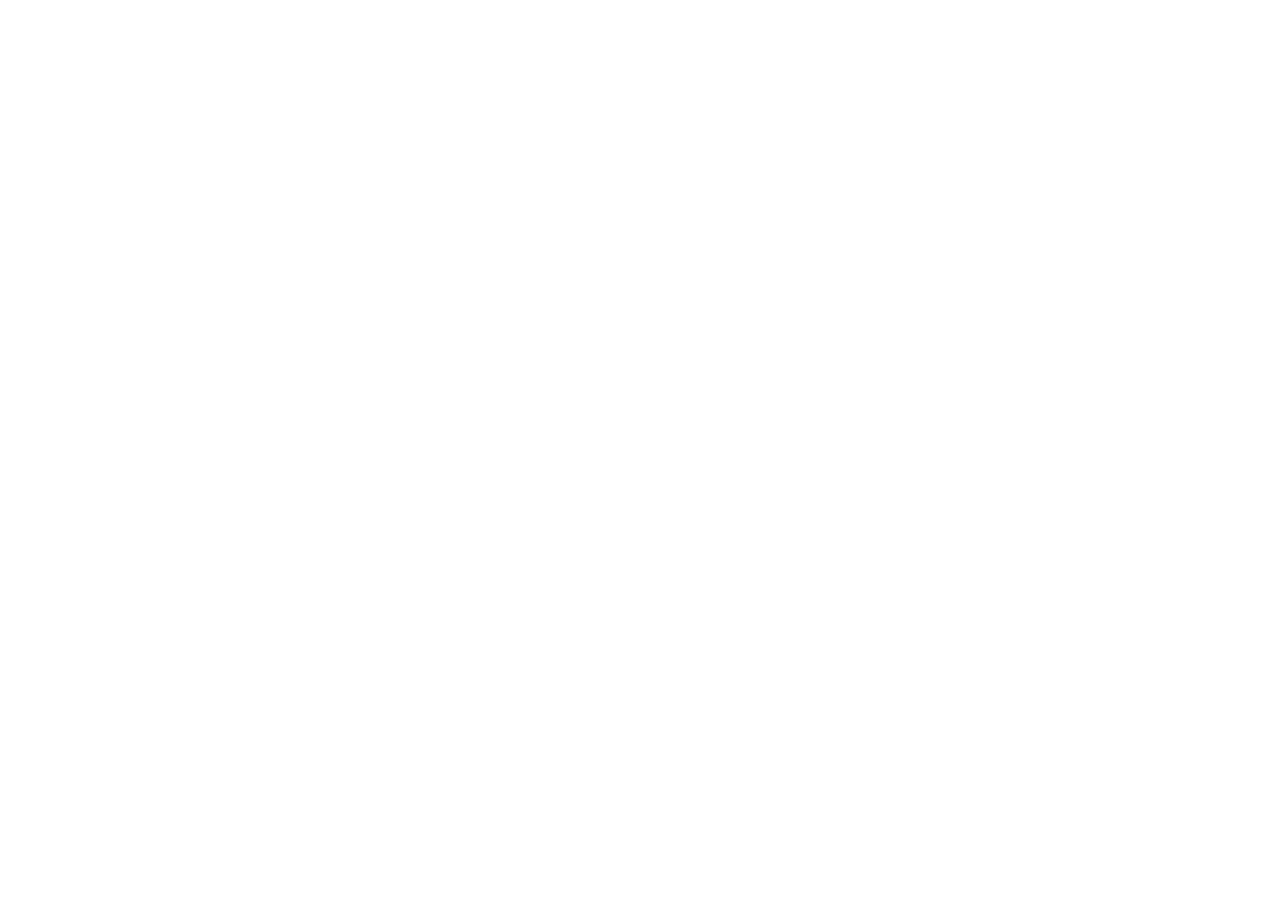
==== about.html @ 310fe61d "tdatt" ====
<!DOCTYPE html>
<html lang="en">
  <head>
   <meta charset="UTF-8">
   <title>Lunar Year</title>
   <meta name="viewport" content="width=device-width,initial-scale=1">
   <link rel="stylesheet" href="https://www.w3schools.com/w3css/4/w3.css">
   <script src="https://www.w3schools.com/lib/w3.js"></script>
   <link rel="stylesheet" href="./about.css">
   <link rel="preconnect" href="https://fonts.googleapis.com">
   <link rel="preconnect" href="https://fonts.gstatic.com" crossorigin>
   <link href="https://fonts.googleapis.com/css2?family=Cormorant+Garamond:wght@600&family=EB+Garamond:ital,wght@1,500&display=swap" rel="stylesheet">
   <link rel="stylesheet" href="https://cdnjs.cloudflare.com/ajax/libs/font-awesome/4.7.0/css/font-awesome.min.css">
  </head>
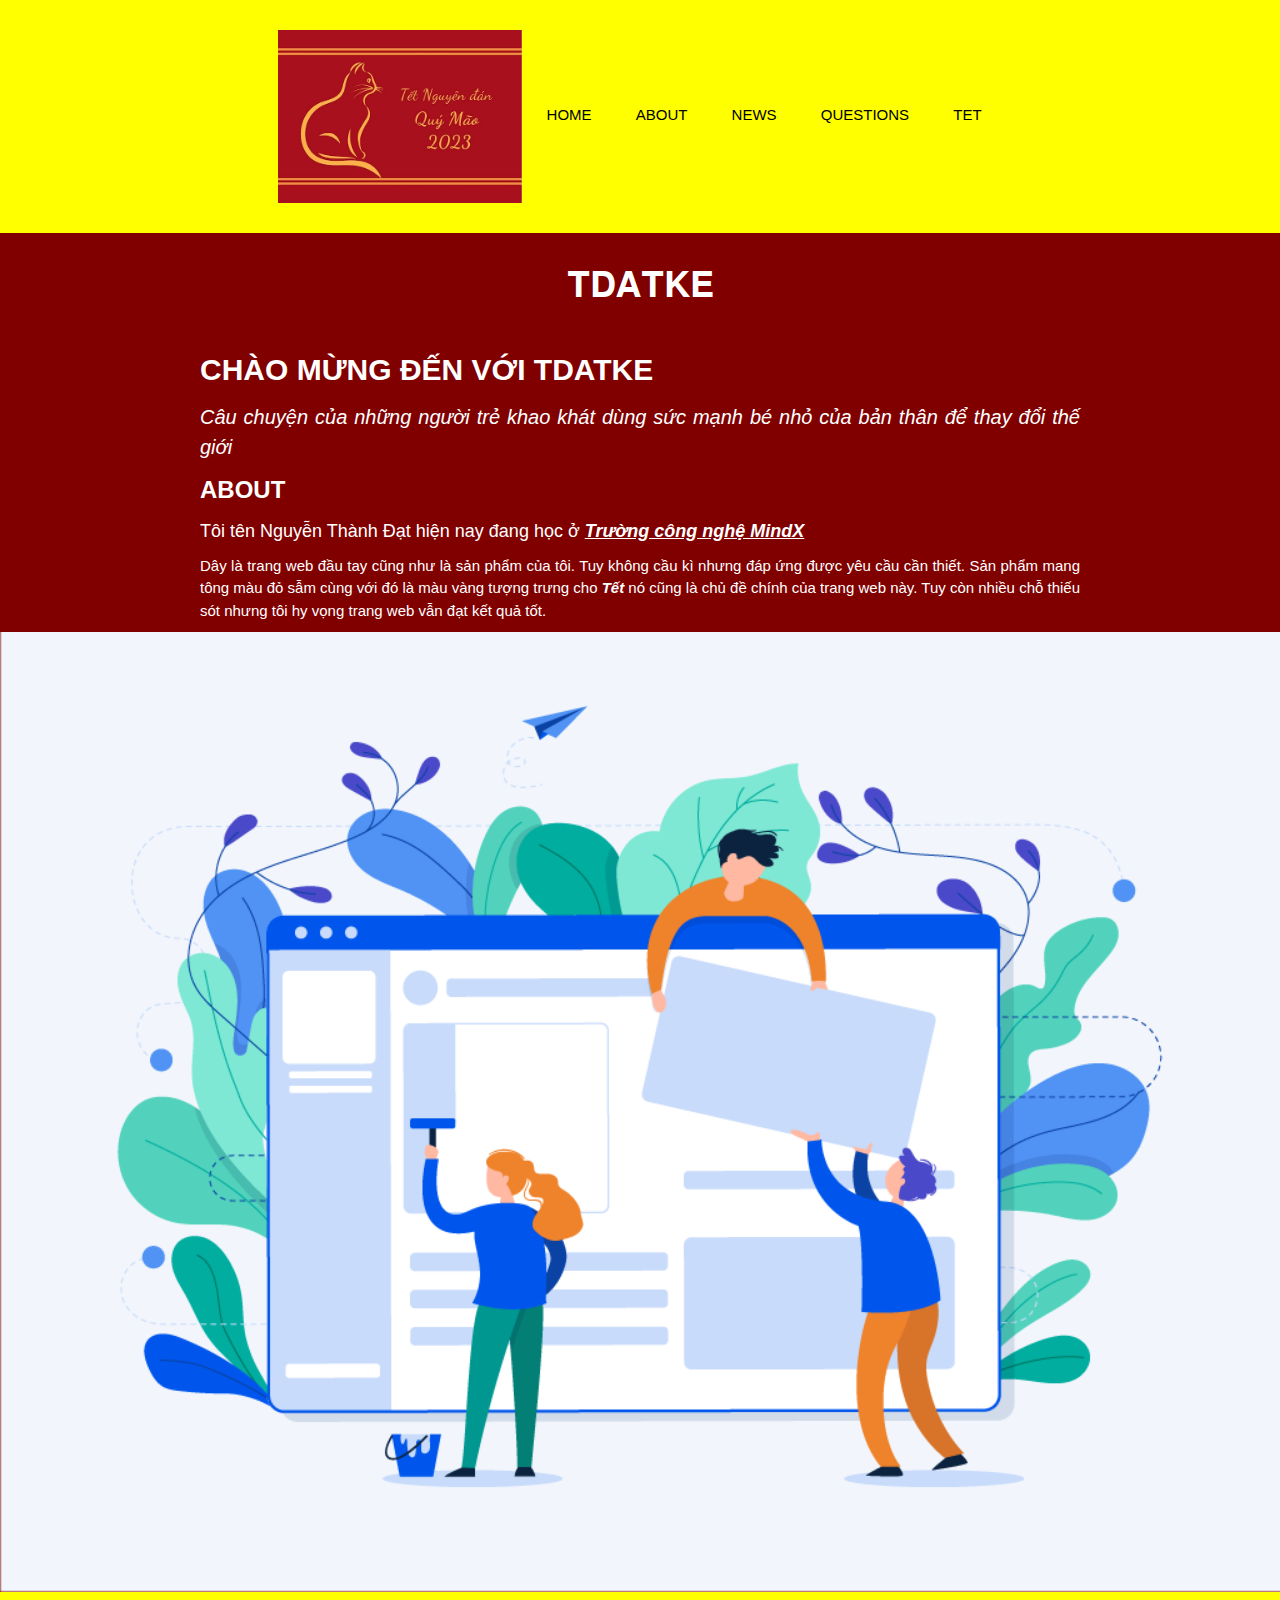
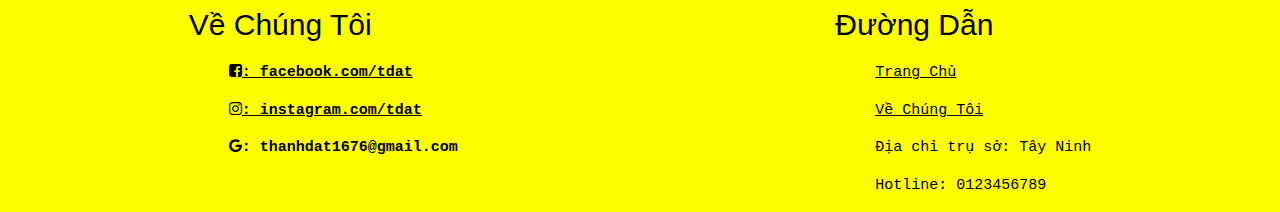
==== commit 9309c005: "tdat" ====
--- a/about.html
+++ b/about.html
@@ -11,4 +11,50 @@
    <link rel="preconnect" href="https://fonts.gstatic.com" crossorigin>
    <link href="https://fonts.googleapis.com/css2?family=Cormorant+Garamond:wght@600&family=EB+Garamond:ital,wght@1,500&display=swap" rel="stylesheet">
    <link rel="stylesheet" href="https://cdnjs.cloudflare.com/ajax/libs/font-awesome/4.7.0/css/font-awesome.min.css">
-  </head>+  </head>
+  <body>
+    <div class="nav">
+      <img src="./picture/mot-so-luu-y-khi-thiet-ke-poster-tet-1.jpg" width="20%" height="130%" >
+      <a href="./home.html" class="navbar-item navbar-button">HOME</a> 
+      <a href="./about.html" class="navbar-item navbar-button">ABOUT</a>
+      <a href="./news.html" class="navbar-item navbar-button">NEWS</a>
+      <a href="./questions.html" class="navbar-item navbar-button">QUESTIONS</a>
+      <a href="./index.html" class="navbar-item navbar-button">TET</a>
+  </div>
+  <pre><h1><p>𝐓𝐃𝐀𝐓𝐊𝐄</p></h1></pre>
+  <div class="news">
+  <h2><p><b>CHÀO MỪNG ĐẾN VỚI TDATKE</b></p></h2>
+  <h4><p><i>Câu chuyện của những người trẻ khao khát dùng sức mạnh bé nhỏ của bản thân để thay đổi thế giới</i></p></h4>
+  <h3><p><b>ABOUT</b></p></h3>
+  <h5><p>Tôi tên Nguyễn Thành Đạt hiện nay đang học ở <a href="https://mindx.vn/"><i><b>Trường công nghệ MindX</b></i> </a></p></h5>
+      <p>Dây là trang web đầu tay cũng như là sản phẩm của tôi. Tuy không cầu kì nhưng đáp ứng được yêu cầu cần thiết.
+        Sản phẩm mang tông màu đỏ sẫm cùng với đó là màu vàng tượng trưng cho <i><b>Tết</b></i> nó cũng là chủ đề chính của trang web này. 
+        Tuy còn nhiều chỗ thiếu sót nhưng tôi hy vọng trang web vẫn đạt kết quả tốt.
+      </p>
+  <div class="news">
+    <img class="imagelazyload imagelazyload" src="./picture/heroimg.png" width="100%"  >
+  </div>
+
+   <footer>
+    <div class="container">
+        <!--Bắt Đầu Nội Dung Giới Thiệu-->
+        <div class="noi-dung about">
+            <h2>Về Chúng Tôi</h2>
+            <ul class="social-icon">
+                <pre><b><a href="https://www.facebook.com/ntdatt2006/"><i class="fa fa-facebook-square"></i>: facebook.com/tdat</a></b></pre>
+                <pre><b><a href="https://www.instagram.com/thnah.dtaa01/"><i class="fa fa-instagram"></i>: instagram.com/tdat</a></b></pre>
+                <pre><b><i class="fa fa-google"></i>: thanhdat1676@gmail.com</b></pre>
+            </ul>
+        </div>
+        <!--Kết Thúc Nội Dung Giới Thiệu-->
+        <!--Bắt Đầu Nội Dung Đường Dẫn-->
+        <div class="noi-dunglinks">
+            <h2>Đường Dẫn</h2>
+            <ul>
+                <pre><a href="#">Trang Chủ</a></pre>
+                <pre><a href="#">Về Chúng Tôi</a></pre>
+                <pre>Địa chỉ trụ sở: Tây Ninh</pre>
+                <pre>Hotline: 0123456789</pre>
+            </ul>
+        </div>
+  </body>--- a/about.css
+++ b/about.css
@@ -0,0 +1,61 @@
+footer {
+    position: relative;
+    justify-content: flex-end;
+    align-items: center;
+    flex-direction: column;
+    background-color: yellow;
+    
+ }
+
+footer .container {
+    display: flex;
+    justify-content:space-around;
+    flex-wrap: wrap;
+    flex-direction: row;
+ }
+.nav {
+    color: black;
+    background-color: yellow;
+    width: 100%;
+    padding: 30px;
+    text-align: center;
+    text-decoration: none;
+}
+
+.navbar-item{
+    color: black;
+    height: 100%;
+    padding: 20px;
+    text-decoration: none;
+}
+
+.navbar-item:hover{
+    background-color: white;
+    color: black;
+    text-decoration: none;
+}
+
+.center{
+    text-align: center;
+}
+
+
+p {
+    margin: 10px 200px;
+    text-align: justify;
+    color: white;
+}
+
+
+body {
+    background-color: maroon;
+    display: flex;
+    justify-content: space-between;
+    flex-wrap: wrap;
+    flex-direction: row;
+    position: relative;
+    justify-content: flex-end;
+    align-items: center;
+    flex-direction: column;
+}
+
